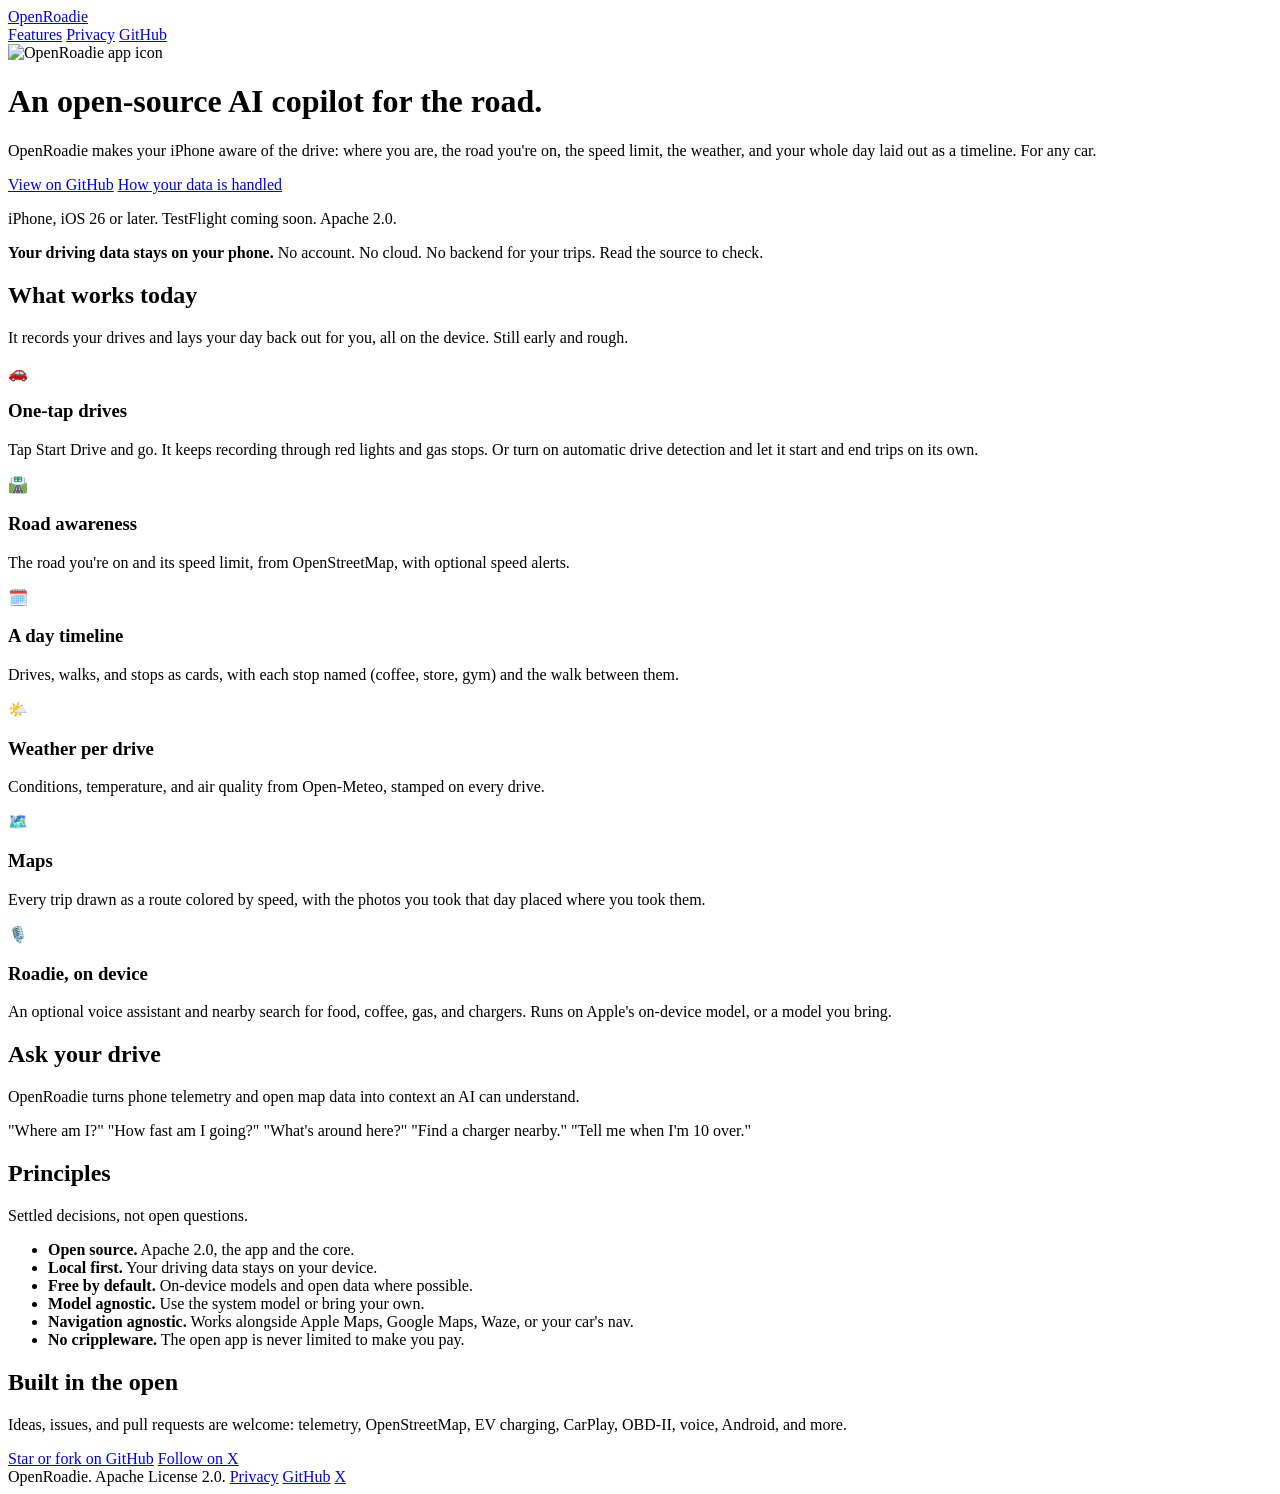
==== site/index.html @ d31f462a "Add openroadie.com website (static, served from site/ via vercel.json) Landing page and a privacy pa" ====
<!doctype html>
<html lang="en">
<head>
  <meta charset="utf-8">
  <meta name="viewport" content="width=device-width, initial-scale=1">
  <title>OpenRoadie: an open-source AI copilot for the road</title>
  <meta name="description" content="OpenRoadie is a free, open-source iPhone copilot for any car. It records your drives, knows the road and the speed limit, and keeps your data on your phone.">
  <meta name="theme-color" content="#0e1a33">
  <link rel="icon" type="image/png" href="/favicon.png">
  <link rel="apple-touch-icon" href="/apple-touch-icon.png">
  <meta property="og:title" content="OpenRoadie">
  <meta property="og:description" content="An open-source AI copilot for the road. Your driving data stays on your phone.">
  <meta property="og:image" content="https://www.openroadie.com/icon-512.png">
  <meta property="og:url" content="https://www.openroadie.com/">
  <meta name="twitter:card" content="summary">
  <link rel="stylesheet" href="/style.css">
</head>
<body>
  <header class="top">
    <div class="wrap">
      <a class="brand" href="/"><img src="/favicon.png" alt="">OpenRoadie</a>
      <nav>
        <a class="hide-sm" href="#features">Features</a>
        <a href="/privacy">Privacy</a>
        <a href="https://github.com/jasonjias/openroadie">GitHub</a>
      </nav>
    </div>
  </header>

  <main>
    <div class="wrap">
      <div class="hero">
        <img class="icon" src="/icon-512.png" alt="OpenRoadie app icon">
        <h1>An open-source AI copilot for the road.</h1>
        <p class="lede">OpenRoadie makes your iPhone aware of the drive: where you are, the road you're on, the speed limit, the weather, and your whole day laid out as a timeline. For any car.</p>
        <div class="cta">
          <a class="btn primary" href="https://github.com/jasonjias/openroadie">View on GitHub</a>
          <a class="btn" href="/privacy">How your data is handled</a>
        </div>
        <p class="note">iPhone, iOS 26 or later. TestFlight coming soon. Apache 2.0.</p>
      </div>

      <div class="road" aria-hidden="true"></div>

      <section>
        <div class="privacy-banner">
          <strong>Your driving data stays on your phone.</strong>
          <span>No account. No cloud. No backend for your trips. Read the source to check.</span>
        </div>
      </section>

      <section id="features">
        <h2>What works today</h2>
        <p class="sub">It records your drives and lays your day back out for you, all on the device. Still early and rough.</p>
        <div class="grid">
          <div class="card">
            <span class="emoji">🚗</span>
            <h3>One-tap drives</h3>
            <p>Tap Start Drive and go. It keeps recording through red lights and gas stops. Or turn on automatic drive detection and let it start and end trips on its own.</p>
          </div>
          <div class="card">
            <span class="emoji">🛣️</span>
            <h3>Road awareness</h3>
            <p>The road you're on and its speed limit, from OpenStreetMap, with optional speed alerts.</p>
          </div>
          <div class="card">
            <span class="emoji">🗓️</span>
            <h3>A day timeline</h3>
            <p>Drives, walks, and stops as cards, with each stop named (coffee, store, gym) and the walk between them.</p>
          </div>
          <div class="card">
            <span class="emoji">🌤️</span>
            <h3>Weather per drive</h3>
            <p>Conditions, temperature, and air quality from Open-Meteo, stamped on every drive.</p>
          </div>
          <div class="card">
            <span class="emoji">🗺️</span>
            <h3>Maps</h3>
            <p>Every trip drawn as a route colored by speed, with the photos you took that day placed where you took them.</p>
          </div>
          <div class="card">
            <span class="emoji">🎙️</span>
            <h3>Roadie, on device</h3>
            <p>An optional voice assistant and nearby search for food, coffee, gas, and chargers. Runs on Apple's on-device model, or a model you bring.</p>
          </div>
        </div>
      </section>

      <section>
        <h2>Ask your drive</h2>
        <p class="sub">OpenRoadie turns phone telemetry and open map data into context an AI can understand.</p>
        <div class="asks">
          <span>"Where am I?"</span>
          <span>"How fast am I going?"</span>
          <span>"What's around here?"</span>
          <span>"Find a charger nearby."</span>
          <span>"Tell me when I'm 10 over."</span>
        </div>
      </section>

      <section>
        <h2>Principles</h2>
        <p class="sub">Settled decisions, not open questions.</p>
        <ul class="principles">
          <li><b>Open source.</b> Apache 2.0, the app and the core.</li>
          <li><b>Local first.</b> Your driving data stays on your device.</li>
          <li><b>Free by default.</b> On-device models and open data where possible.</li>
          <li><b>Model agnostic.</b> Use the system model or bring your own.</li>
          <li><b>Navigation agnostic.</b> Works alongside Apple Maps, Google Maps, Waze, or your car's nav.</li>
          <li><b>No crippleware.</b> The open app is never limited to make you pay.</li>
        </ul>
      </section>

      <section>
        <h2>Built in the open</h2>
        <p class="sub">Ideas, issues, and pull requests are welcome: telemetry, OpenStreetMap, EV charging, CarPlay, OBD-II, voice, Android, and more.</p>
        <div class="cta" style="justify-content:flex-start;margin-top:0">
          <a class="btn primary" href="https://github.com/jasonjias/openroadie">Star or fork on GitHub</a>
          <a class="btn" href="https://x.com/jasonjias">Follow on X</a>
        </div>
      </section>
    </div>
  </main>

  <footer>
    <div class="wrap">
      <span>OpenRoadie. Apache License 2.0.</span>
      <span>
        <a href="/privacy">Privacy</a>
        <a href="https://github.com/jasonjias/openroadie">GitHub</a>
        <a href="https://x.com/jasonjias">X</a>
      </span>
    </div>
  </footer>
</body>
</html>
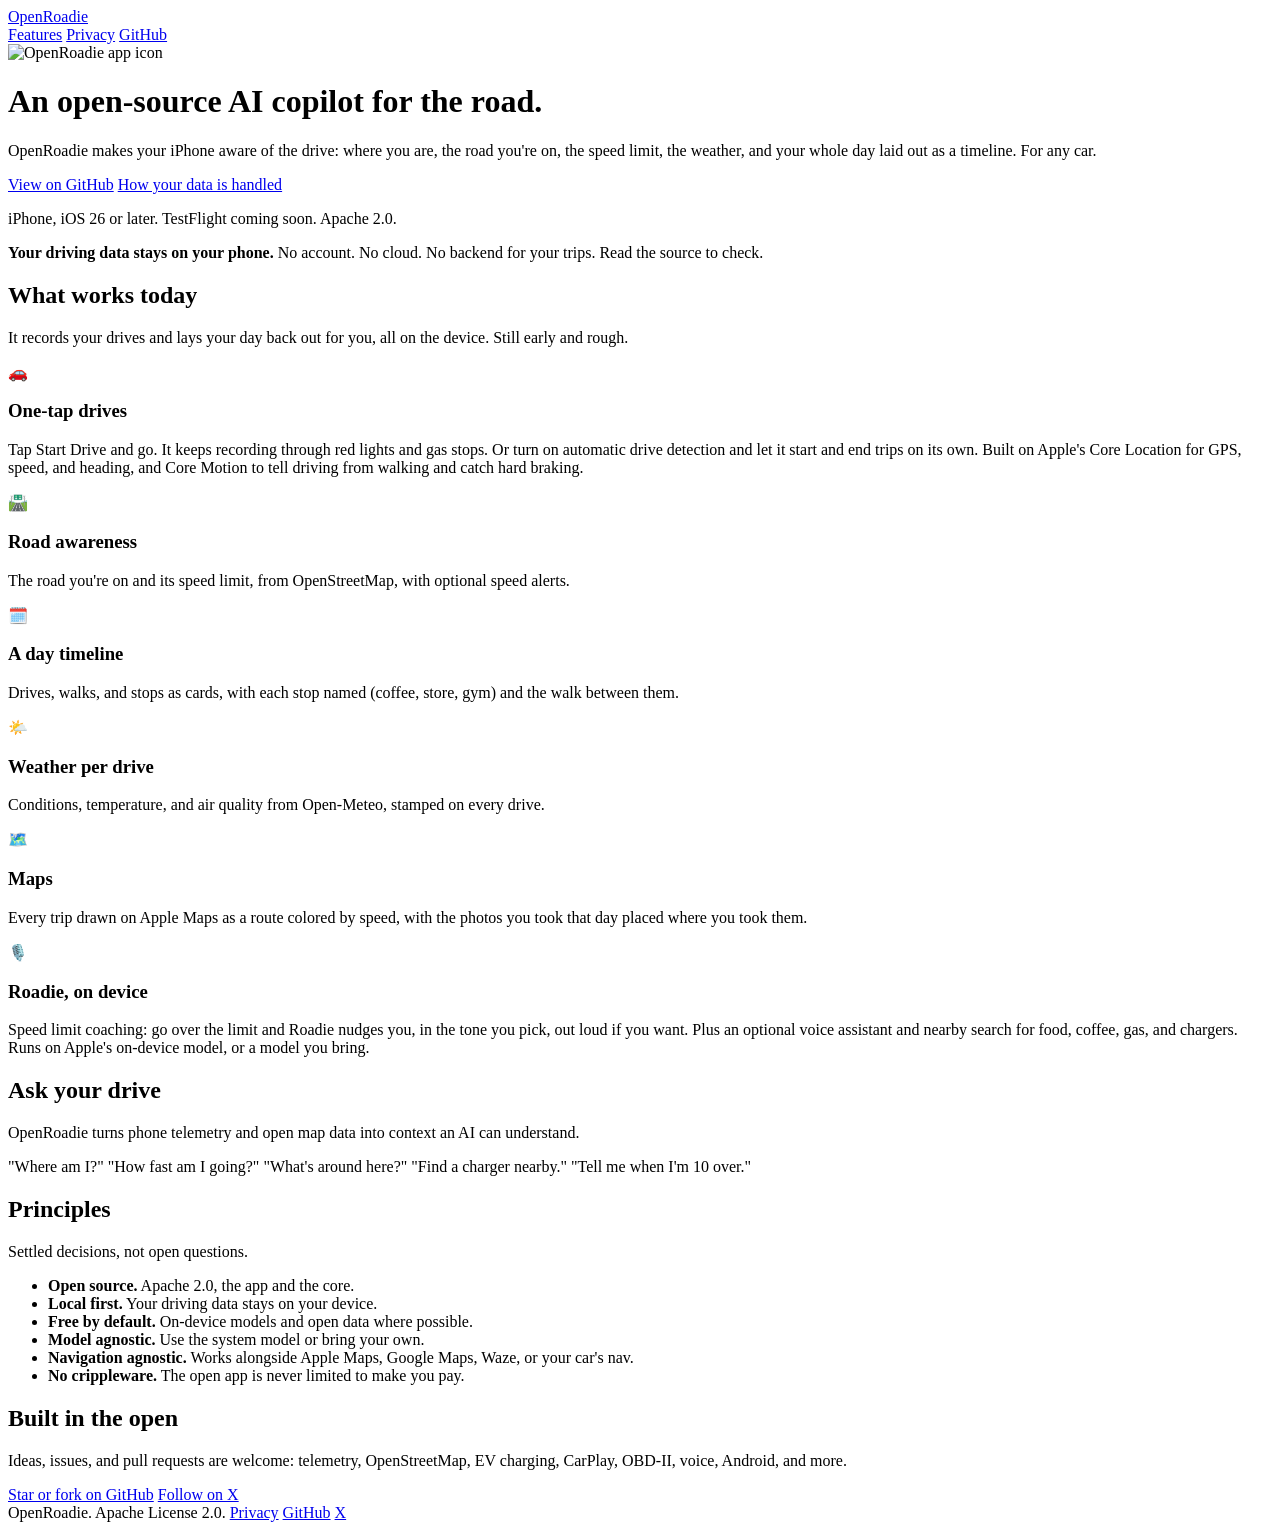
==== commit 7b9111a5: "Website: lighter background; credit Core Location, Core Motion, MapKit; add speed limit coaching Co-" ====
--- a/site/index.html
+++ b/site/index.html
@@ -56,7 +56,7 @@
           <div class="card">
             <span class="emoji">🚗</span>
             <h3>One-tap drives</h3>
-            <p>Tap Start Drive and go. It keeps recording through red lights and gas stops. Or turn on automatic drive detection and let it start and end trips on its own.</p>
+            <p>Tap Start Drive and go. It keeps recording through red lights and gas stops. Or turn on automatic drive detection and let it start and end trips on its own. Built on Apple's Core Location for GPS, speed, and heading, and Core Motion to tell driving from walking and catch hard braking.</p>
           </div>
           <div class="card">
             <span class="emoji">🛣️</span>
@@ -76,12 +76,12 @@
           <div class="card">
             <span class="emoji">🗺️</span>
             <h3>Maps</h3>
-            <p>Every trip drawn as a route colored by speed, with the photos you took that day placed where you took them.</p>
+            <p>Every trip drawn on Apple Maps as a route colored by speed, with the photos you took that day placed where you took them.</p>
           </div>
           <div class="card">
             <span class="emoji">🎙️</span>
             <h3>Roadie, on device</h3>
-            <p>An optional voice assistant and nearby search for food, coffee, gas, and chargers. Runs on Apple's on-device model, or a model you bring.</p>
+            <p>Speed limit coaching: go over the limit and Roadie nudges you, in the tone you pick, out loud if you want. Plus an optional voice assistant and nearby search for food, coffee, gas, and chargers. Runs on Apple's on-device model, or a model you bring.</p>
           </div>
         </div>
       </section>
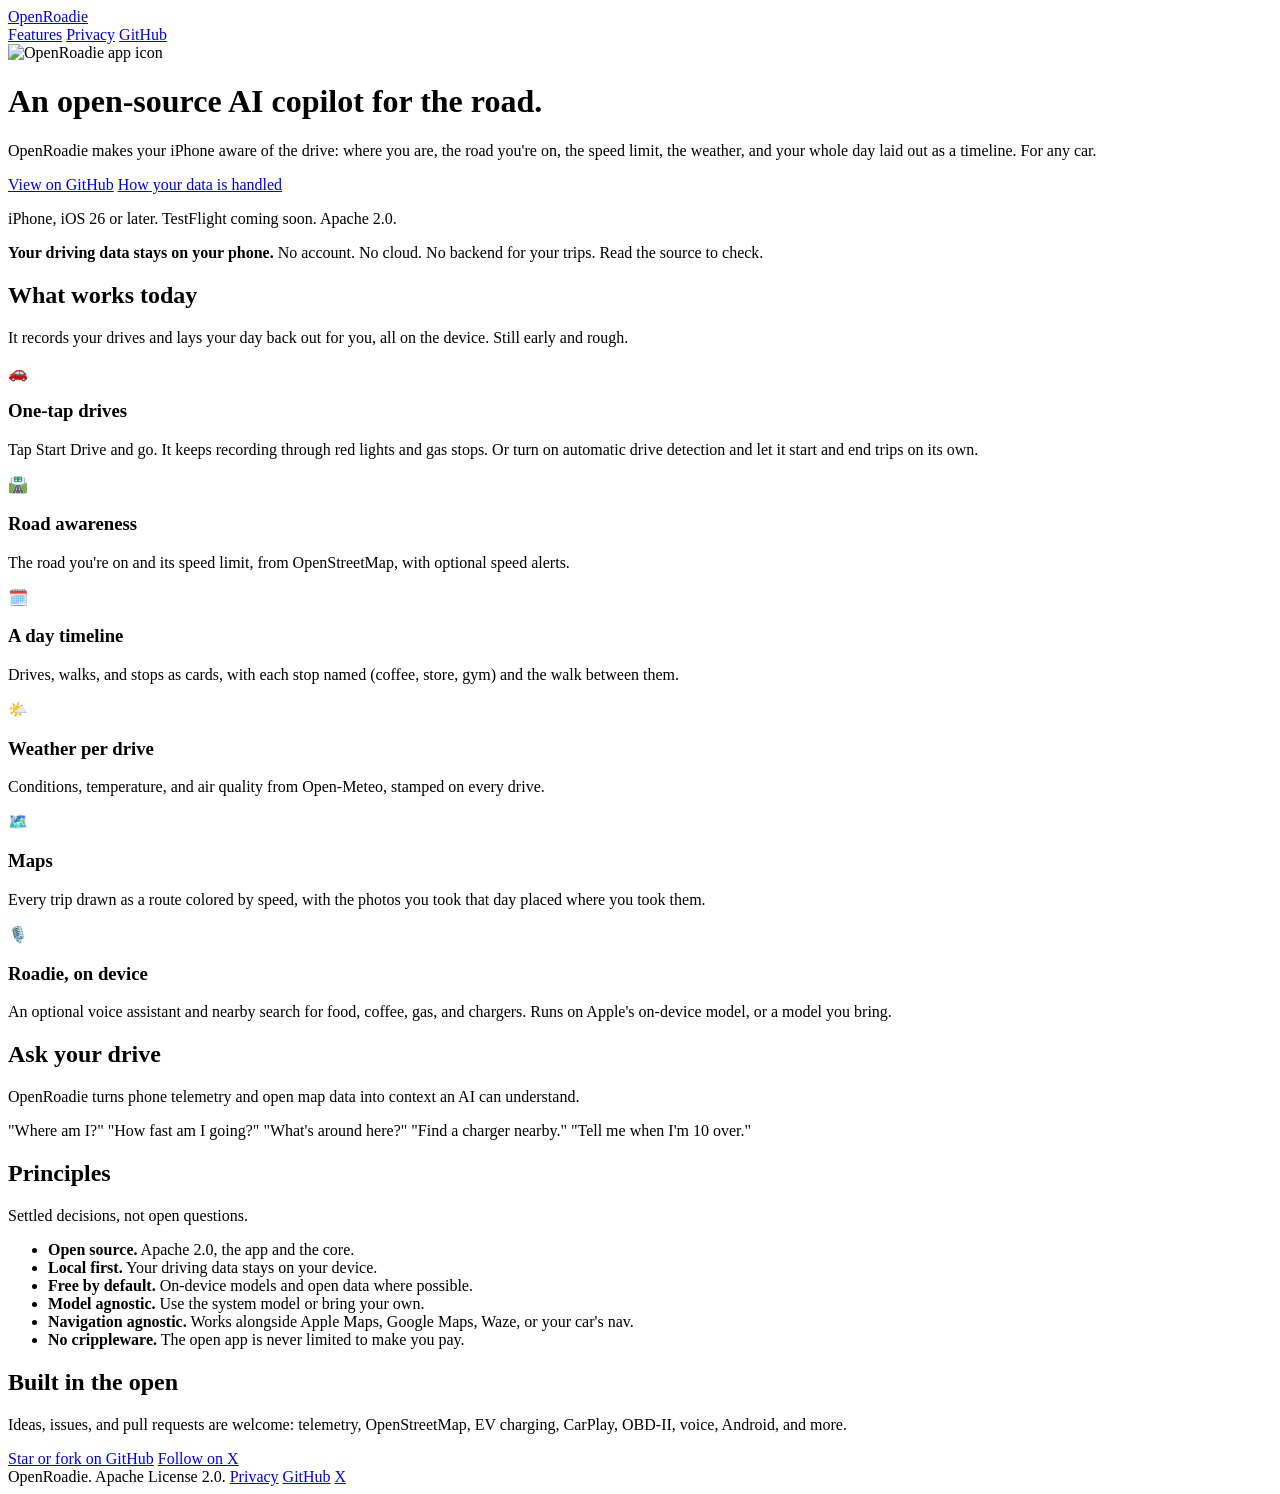
==== commit 344a6c0c: "Website: restore previous homepage; keep enhanced variant at /enhanced Co-Authored-By: Claude Opus 5" ====
--- a/site/index.html
+++ b/site/index.html
@@ -56,7 +56,7 @@
           <div class="card">
             <span class="emoji">🚗</span>
             <h3>One-tap drives</h3>
-            <p>Tap Start Drive and go. It keeps recording through red lights and gas stops. Or turn on automatic drive detection and let it start and end trips on its own. Built on Apple's Core Location for GPS, speed, and heading, and Core Motion to tell driving from walking and catch hard braking.</p>
+            <p>Tap Start Drive and go. It keeps recording through red lights and gas stops. Or turn on automatic drive detection and let it start and end trips on its own.</p>
           </div>
           <div class="card">
             <span class="emoji">🛣️</span>
@@ -76,12 +76,12 @@
           <div class="card">
             <span class="emoji">🗺️</span>
             <h3>Maps</h3>
-            <p>Every trip drawn on Apple Maps as a route colored by speed, with the photos you took that day placed where you took them.</p>
+            <p>Every trip drawn as a route colored by speed, with the photos you took that day placed where you took them.</p>
           </div>
           <div class="card">
             <span class="emoji">🎙️</span>
             <h3>Roadie, on device</h3>
-            <p>Speed limit coaching: go over the limit and Roadie nudges you, in the tone you pick, out loud if you want. Plus an optional voice assistant and nearby search for food, coffee, gas, and chargers. Runs on Apple's on-device model, or a model you bring.</p>
+            <p>An optional voice assistant and nearby search for food, coffee, gas, and chargers. Runs on Apple's on-device model, or a model you bring.</p>
           </div>
         </div>
       </section>
